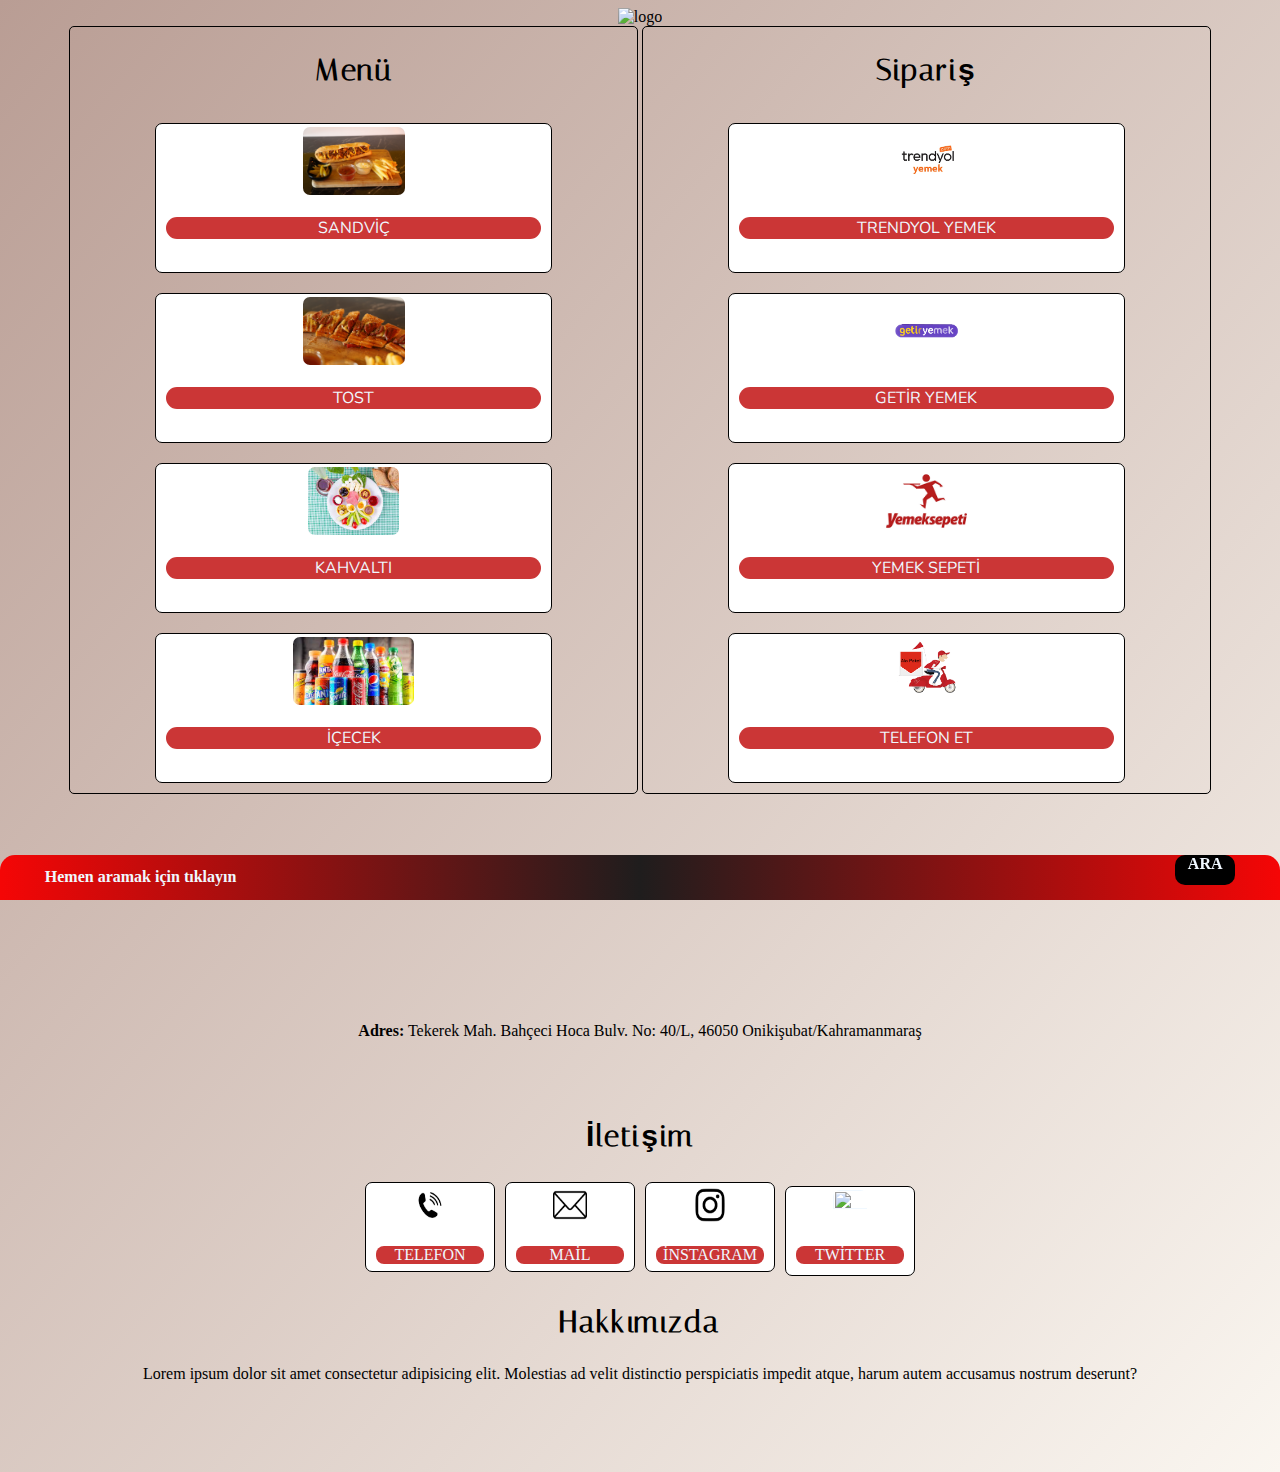
==== index.html @ 11f52f9a "Add files via upload" ====
<!DOCTYPE html>
<html lang="tr">
<head>
    <link rel="preconnect" href="https://fonts.googleapis.com">
    <link rel="preconnect" href="https://fonts.gstatic.com" crossorigin>
    <link href="https://fonts.googleapis.com/css2?family=Italiana&display=swap" rel="stylesheet">
    <link href="https://fonts.googleapis.com/css2?family=Nunito:wght@400;700&display=swap" rel="stylesheet">
    <link rel="stylesheet" href="styles.css">
    <link rel="stylesheet" media="screen and (max-width: 600px)" href="mobil.css">
    <meta charset="UTF-8">
    <meta name="viewport" content="width=device-width, initial-scale=1.0">
    <title>grand</title>
    <style>
    




    body{
    text-align: center;
    background: linear-gradient(to bottom right, #b99d94, #FAF6F0);
    }
    
    
    * {box-sizing: border-box;
    }  
 

    #menü, #sipariş {
    width: 45%;
    display: inline-block;
    border: 1px solid black;  
    border-radius: 5px;
    vertical-align: top;
    
    }
   
   
    #menü img, #sipariş img, #iletişim img{
    border-radius: 10px;
    padding: 3px;
    height: 50%;
    
    }
    
   
    #menü a, #sipariş a{
    display: inline-block;
    border: 1px solid black;
    height: 150px; 
    width: 70%;
    border-radius: 7px;
    margin: 10px;
    text-decoration: none;
    color: aliceblue;
    transition: 0.3s;
    background-color: white;
    }
   
   
    #menü p, #sipariş p{
    background-color: rgb(203, 54, 54);
    border-radius: 30px;
    margin: 15px 10px;
    font-family: 'Nunito', sans-serif; 
    }
   
   
    h2{
    letter-spacing: 2px;
    font-family: 'Italiana', sans-serif;
    font-size: 30px;
    }


    #menü a:hover, #sipariş a:hover{
   color: rgb(18, 18, 18);
   transform: translateY(-2px);
   box-shadow: 2px 2px 3px rgb(18, 18, 18);
   background-color: aliceblue;
    }
   
   
    #menü a:active, #sipariş a:active, #iletişim a:active{
   color: aliceblue;
   transform: translateY(-2px);
   box-shadow: 2px 2px 3px rgb(18, 18, 18);
   background-color: black;   
    }

   
    #konum, #iletişim {
    display: inline-block;
    width: 80%;
    height: 40%;  
    border-radius: 5px;
    margin-top: 3%;
    }
   
   
    #iletişim p{
        background-color: rgb(203, 54, 54);
        border-radius: 8px;
        margin: 15px 10px;      
    }


    #iletişim a {
    display: inline-block;
    border: 1px solid black;
    border-radius: 7px;
    margin: 3px;
    width: 130px; 
    height: 90px;
    color: aliceblue;
    text-decoration: none;
    transition: 0.3s;
    background-color: white;
    }  


    #iletişim a:hover {
    background-color: azure;
    transform: translateY(-2px);
    box-shadow: 2px 2px 3px rgb(18, 18, 18);
    color: azure;

    }  
   
   
    #iletişim a:active {
    background-color: black;
    transform: translateY(-2px);
    box-shadow: 2px 2px 3px rgb(18, 18, 18);
    }  

    
    iframe{
    border-radius: 20px;
    margin: 10px; 
    transition: 0.3s;
    }


    iframe:hover {
    transform: translateY(-2px);
    box-shadow: 2px 2px 3px rgb(18, 18, 18);
    }


    #hakkimizda{
        margin-bottom: 7%;
    }

    #sabit2{
    width: 50%;
    background: linear-gradient(to right, rgb(31, 29, 29), rgb(245, 6, 6));
    position: fixed;
    bottom: 0%;
    color: aliceblue;
    border-top-right-radius: 15px;
    height: 5%;
    right: 0%;
    text-align: right;
    
    }


    #sabit1{
    width: 50%;
    background: linear-gradient(to right, rgb(245, 6, 6), rgb(31, 29, 29));
    position: fixed;
    bottom: 0%;
    color: aliceblue;
    border-top-left-radius: 15px;
    height: 5%;
    left: 0%;
    text-align: left;
    }


    #sabit2 a { 
    margin-right: 7%;
    background-color: black;
    color: aliceblue;
    text-align: center;
    width: 60px;
    height: 30px;
    display: inline-block;
    border-radius: 10px;
    font-weight: bold;
    text-decoration: none;
    transition:0.3s;
    }


    #sabit2 a:hover { 
    margin-right: 7%;
    background-color:aliceblue;
    color: black;
    transform: translateY(-2px);
    box-shadow: 2px 2px 3px rgb(18, 18, 18);
    }


    #sabit1 p {
    margin-left: 7%;
    font-weight: bold;
    margin-top: 2%;
    }


    </style>
  </head>
 <body> 
 
 
    <div id="başlik">
        <img src="https://upload-isinolsun-com.mncdn.com/Company/Job/Large/2023/8/21/398413220230821052423212.jpg" alt="logo" width="35%" >
    </div>


    <div id="menü">
        <h2>Menü</h2>

            <a href="grandmenü.html"><img src="sandvic.jpg"><p>SANDVİÇ</p>   
            <a href="grandmenü.html"><img src="tost.jpg" alt=""><p>TOST</p></a>     
               <br>
            <a href="grandmenü.html"><img src="kahvaltı.jpg" alt=""><p>KAHVALTI</p></a>
            <a href="grandmenü.html"><img src="içecek.jpg" alt=""><p>İÇECEK</p></a>
    </div>


    <div id="sipariş">
         <H2>Sipariş</H2>

            <a href=""><img src="[data-uri]" alt=""><p>TRENDYOL YEMEK</p></a>
            <a href="https://getir.com/yemek/restoran/grand-sandvic-onikisubat-tekerek-mah-onikisubat-kahramanmaras/" target="_blank"><img src="[data-uri]" alt=""><p>GETİR YEMEK</p></a>
               <br>
            <a href="https://www.yemeksepeti.com/restaurant/ohwv/grand-sandwich-and-breakfast" target="_blank"><img src="[data-uri]" alt=""><p>YEMEK SEPETİ</p></a>
            <a href="tel:+905323991146"><img src="[data-uri]" alt=""><p>TELEFON ET</p></a>
    </div>


    <div id="konum">

        <iframe src="https://www.google.com/maps/embed?pb=!1m18!1m12!1m3!1d3161.802637041725!2d36.864909075693895!3d37.583264872034206!2m3!1f0!2f0!3f0!3m2!1i1024!2i768!4f13.1!3m3!1m2!1s0x152ddbcfb7201d9b%3A0x66cc17adf0c79d7b!2sGrand%20Sandvi%C3%A7!5e0!3m2!1str!2str!4v1699531979592!5m2!1str!2str" width="90%" height="100%" style="border:0;" allowfullscreen="" loading="lazy" referrerpolicy="no-referrer-when-downgrade"></iframe>

        <p><b>Adres:</b> Tekerek Mah. Bahçeci Hoca Bulv. No: 40/L, 46050 Onikişubat/Kahramanmaraş</p>
    </div>


    <div id="iletişim">
        <h2>İletişim</h2>
            <a href="tel:+905323991146"><img src="[data-uri]"width="40px" height="40px" alt=""><p>TELEFON</p></a>
            <a href="mailto:destek@example.com"><img src="[data-uri]"width="40px" height="40px" alt=""><p>MAİL</p></a>    
            <a href="https://www.instagram.com/grandsandvic/" target="_blank"><img src="[data-uri]"width="40px" height="40px"><p>İNSTAGRAM</p></a>
            <a href=""><img src="https://encrypted-tbn0.gstatic.com/images?q=tbn:ANd9GcRSGPh_mA_P4XT-GopPUmHCmgv5zwWiSLynZw&usqp=CAU"width="40PX" height="40px" alt=""><p>TWİTTER</p></a>
    </div>


    <div id="hakkimizda">
    <h2>Hakkımızda</h2>
    <p>Lorem ipsum dolor sit amet consectetur adipisicing elit. Molestias ad velit distinctio perspiciatis impedit atque, harum autem accusamus nostrum deserunt?</p>
    </div>


<div id="sabit1">
     <p>Hemen aramak için tıklayın</p>  
</div>


<div id="sabit2">
    
<a href="tel:+905323991146">ARA</a>
    
</div>


</body>
</html>
---- mobil.css ----
#siparis img,#menü img{
width: 80%;
}
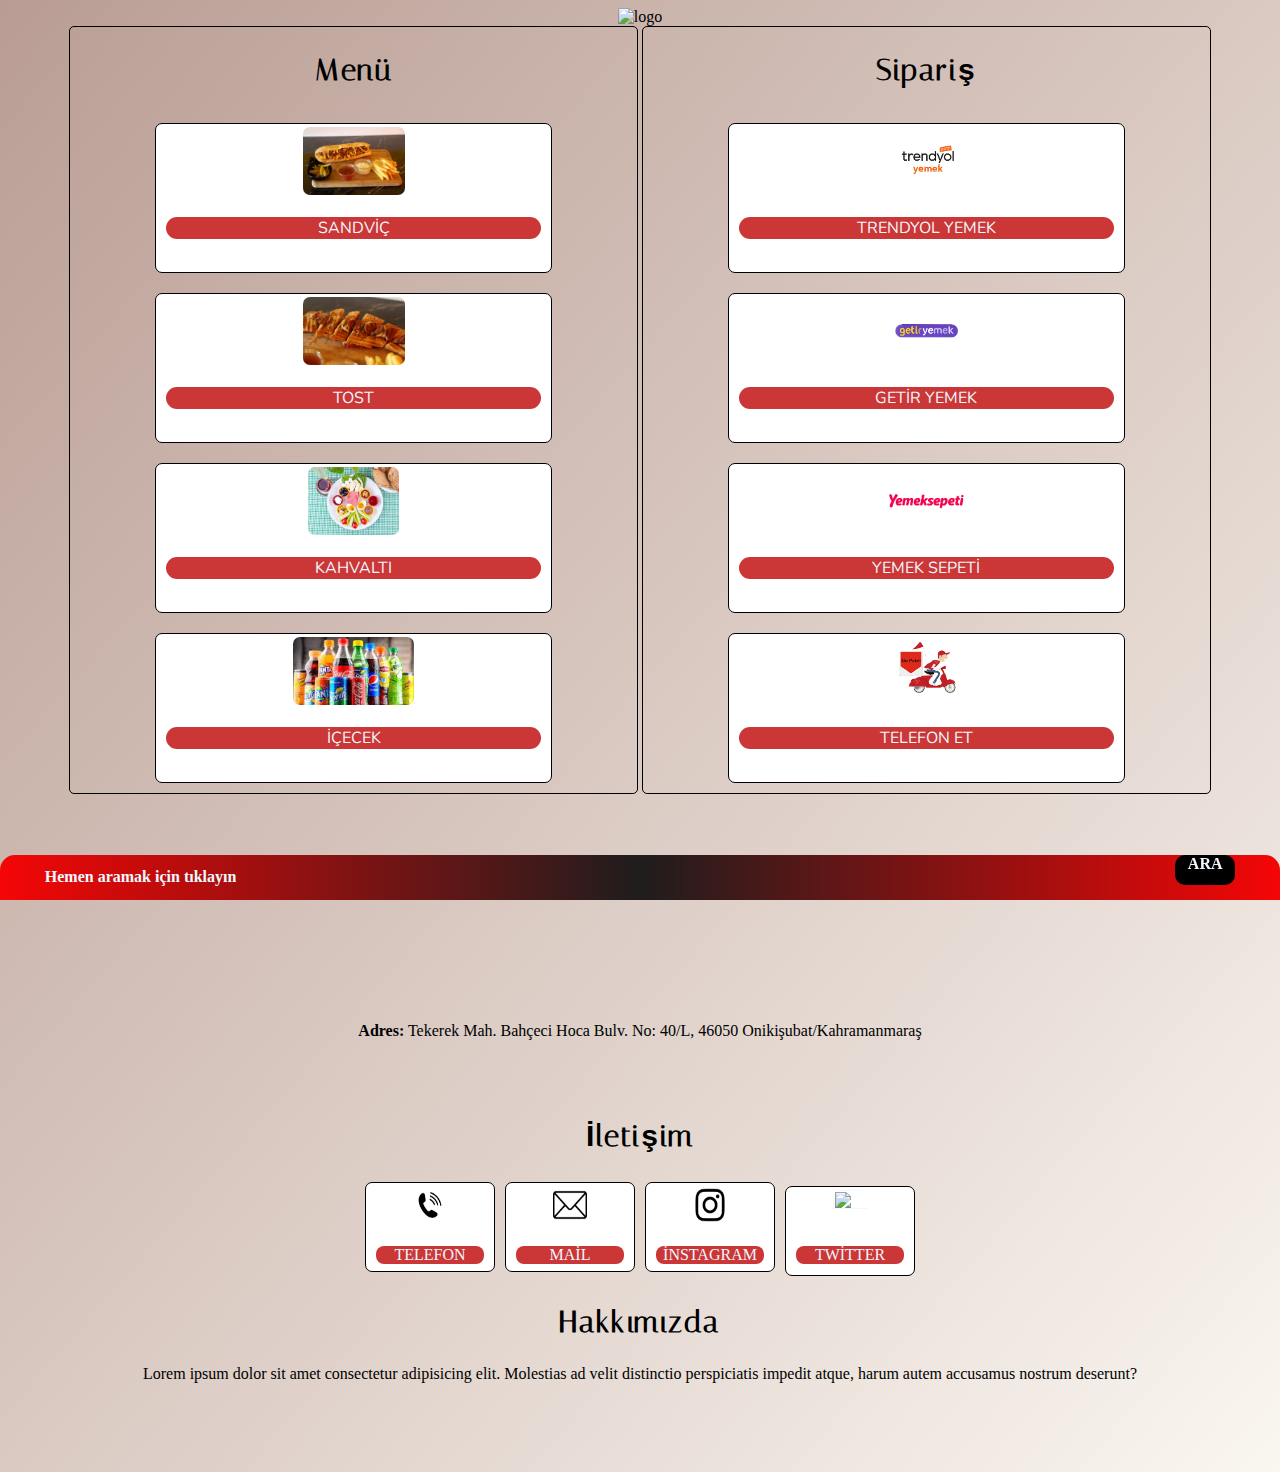
==== commit 28054cfa: "Add files via upload" ====
--- a/index.html
+++ b/index.html
@@ -237,7 +237,7 @@
             <a href=""><img src="[data-uri]" alt=""><p>TRENDYOL YEMEK</p></a>
             <a href="https://getir.com/yemek/restoran/grand-sandvic-onikisubat-tekerek-mah-onikisubat-kahramanmaras/" target="_blank"><img src="[data-uri]" alt=""><p>GETİR YEMEK</p></a>
                <br>
-            <a href="https://www.yemeksepeti.com/restaurant/ohwv/grand-sandwich-and-breakfast" target="_blank"><img src="[data-uri]" alt=""><p>YEMEK SEPETİ</p></a>
+            <a href="https://www.yemeksepeti.com/restaurant/ohwv/grand-sandwich-and-breakfast" target="_blank"><img src="[data-uri]" alt=""><p>YEMEK SEPETİ</p></a>
             <a href="tel:+905323991146"><img src="[data-uri]" alt=""><p>TELEFON ET</p></a>
     </div>
 
--- a/mobil.css
+++ b/mobil.css
@@ -1,4 +1,4 @@
-#siparis img,#menü img{
+ #siparis img, #menü img{
 width: 80%;
 }
 
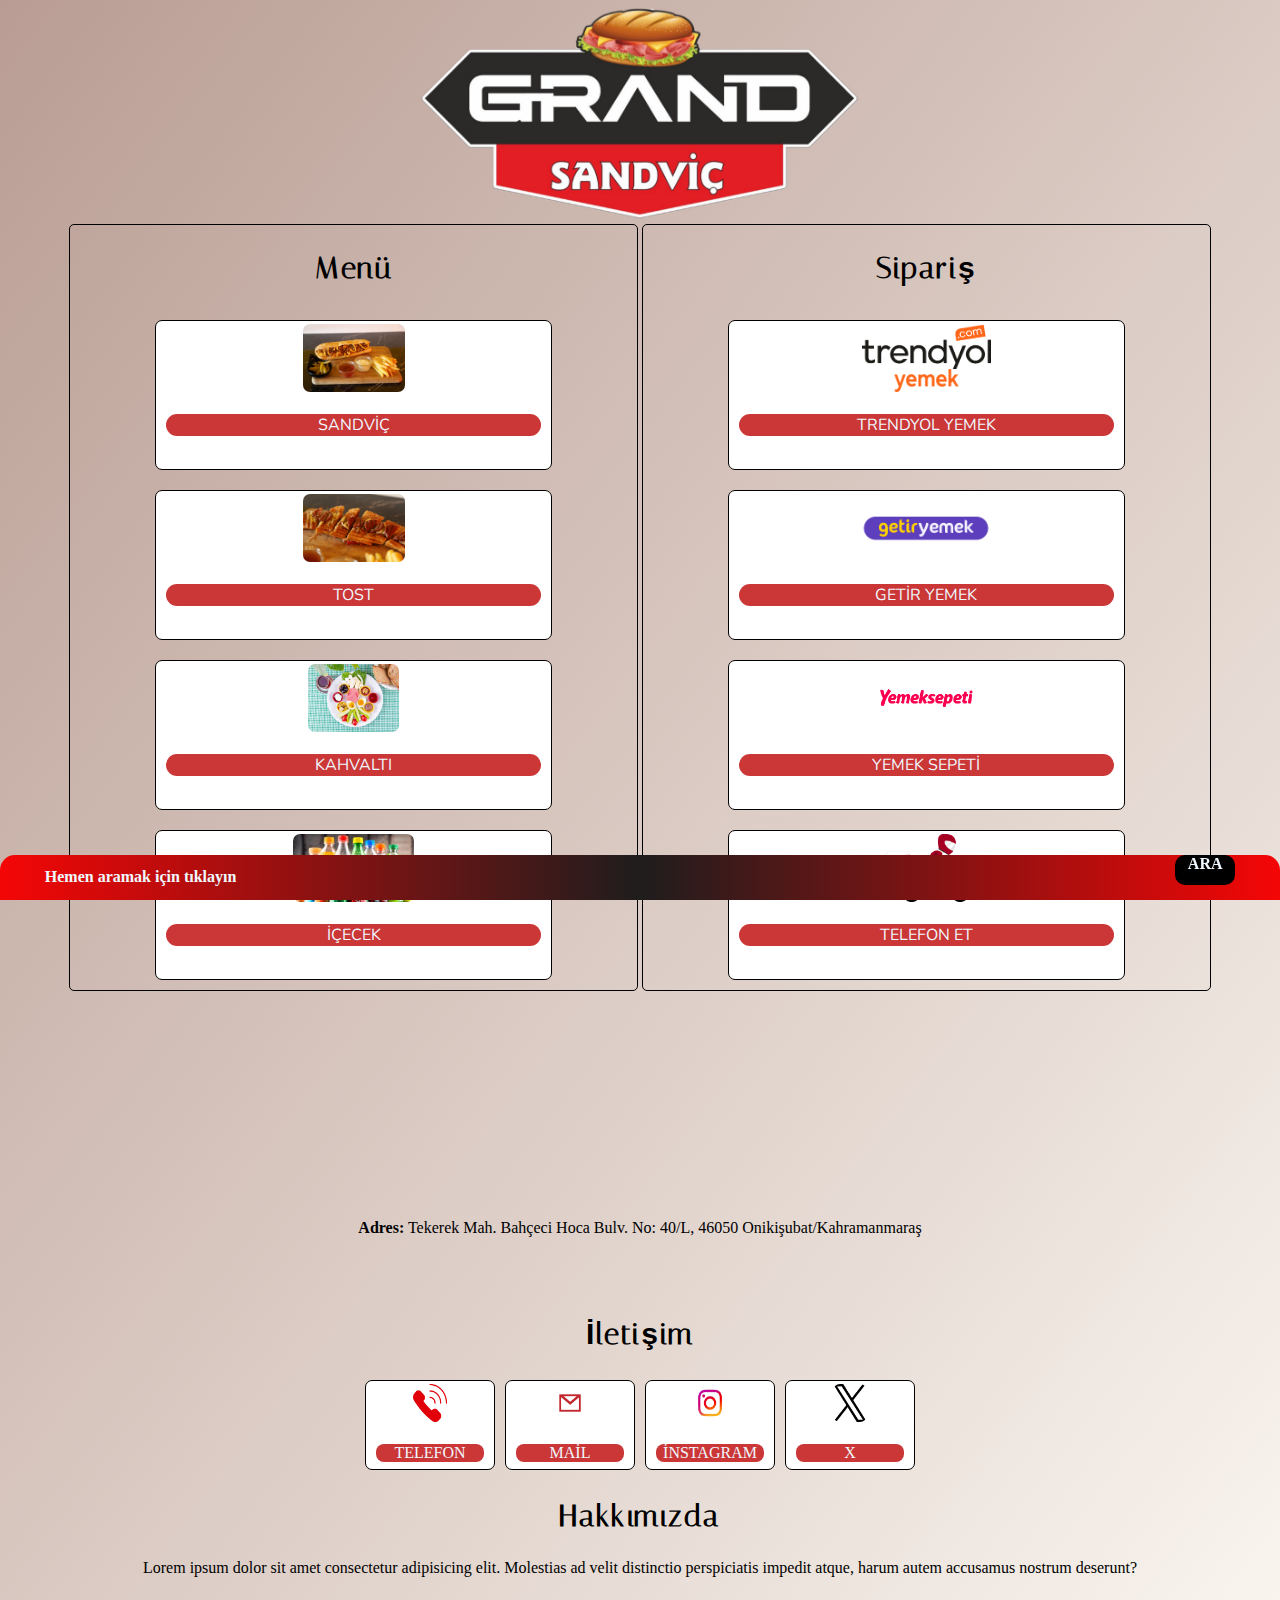
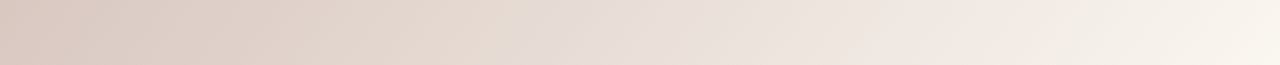
==== commit a417b8ee: "Add files via upload" ====
--- a/index.html
+++ b/index.html
@@ -216,7 +216,7 @@
  
  
     <div id="başlik">
-        <img src="https://upload-isinolsun-com.mncdn.com/Company/Job/Large/2023/8/21/398413220230821052423212.jpg" alt="logo" width="35%" >
+        <img src="IMG_20231128_202046.png" alt="logo" width="35%" >
     </div>
 
 
@@ -234,11 +234,11 @@
     <div id="sipariş">
          <H2>Sipariş</H2>
 
-            <a href=""><img src="[data-uri]" alt=""><p>TRENDYOL YEMEK</p></a>
-            <a href="https://getir.com/yemek/restoran/grand-sandvic-onikisubat-tekerek-mah-onikisubat-kahramanmaras/" target="_blank"><img src="[data-uri]" alt=""><p>GETİR YEMEK</p></a>
+            <a href=""><img src="trendyol-yemek-logo-A119EAD68E-seeklogo.com.png" alt=""><p>TRENDYOL YEMEK</p></a>
+            <a href="https://getir.com/yemek/restoran/grand-sandvic-onikisubat-tekerek-mah-onikisubat-kahramanmaras/" target="_blank"><img src="getir.png" alt=""><p>GETİR YEMEK</p></a>
                <br>
-            <a href="https://www.yemeksepeti.com/restaurant/ohwv/grand-sandwich-and-breakfast" target="_blank"><img src="[data-uri]" alt=""><p>YEMEK SEPETİ</p></a>
-            <a href="tel:+905323991146"><img src="[data-uri]" alt=""><p>TELEFON ET</p></a>
+            <a href="https://www.yemeksepeti.com/restaurant/ohwv/grand-sandwich-and-breakfast" target="_blank"><img src="Yemeksepeti Yeni 2021.png" alt=""><p>YEMEK SEPETİ</p></a>
+            <a href="tel:+905323991146"><img src="paketservis.png" alt=""><p>TELEFON ET</p></a>
     </div>
 
 
@@ -252,10 +252,10 @@
 
     <div id="iletişim">
         <h2>İletişim</h2>
-            <a href="tel:+905323991146"><img src="[data-uri]"width="40px" height="40px" alt=""><p>TELEFON</p></a>
-            <a href="mailto:destek@example.com"><img src="[data-uri]"width="40px" height="40px" alt=""><p>MAİL</p></a>    
-            <a href="https://www.instagram.com/grandsandvic/" target="_blank"><img src="[data-uri]"width="40px" height="40px"><p>İNSTAGRAM</p></a>
-            <a href=""><img src="https://encrypted-tbn0.gstatic.com/images?q=tbn:ANd9GcRSGPh_mA_P4XT-GopPUmHCmgv5zwWiSLynZw&usqp=CAU"width="40PX" height="40px" alt=""><p>TWİTTER</p></a>
+            <a href="tel:+905323991146"><img src="Logo-Telefon.png"width="40px" height="40px" alt=""><p>TELEFON</p></a>
+            <a href="mailto:destek@example.com"><img src="email-icon-png-transparent-email-icon-images-pluspng-3.png"width="40px" height="40px" alt=""><p>MAİL</p></a>    
+            <a href="https://www.instagram.com/grandsandvic/" target="_blank"><img src="118541-logo-instagram-png-download-free.png"width="40px" height="40px"><p>İNSTAGRAM</p></a>
+            <a href=""><img src="logo-black.png.twimg.1920.png"width="40PX" height="40px" alt=""><p>X</p></a>
     </div>
 
 
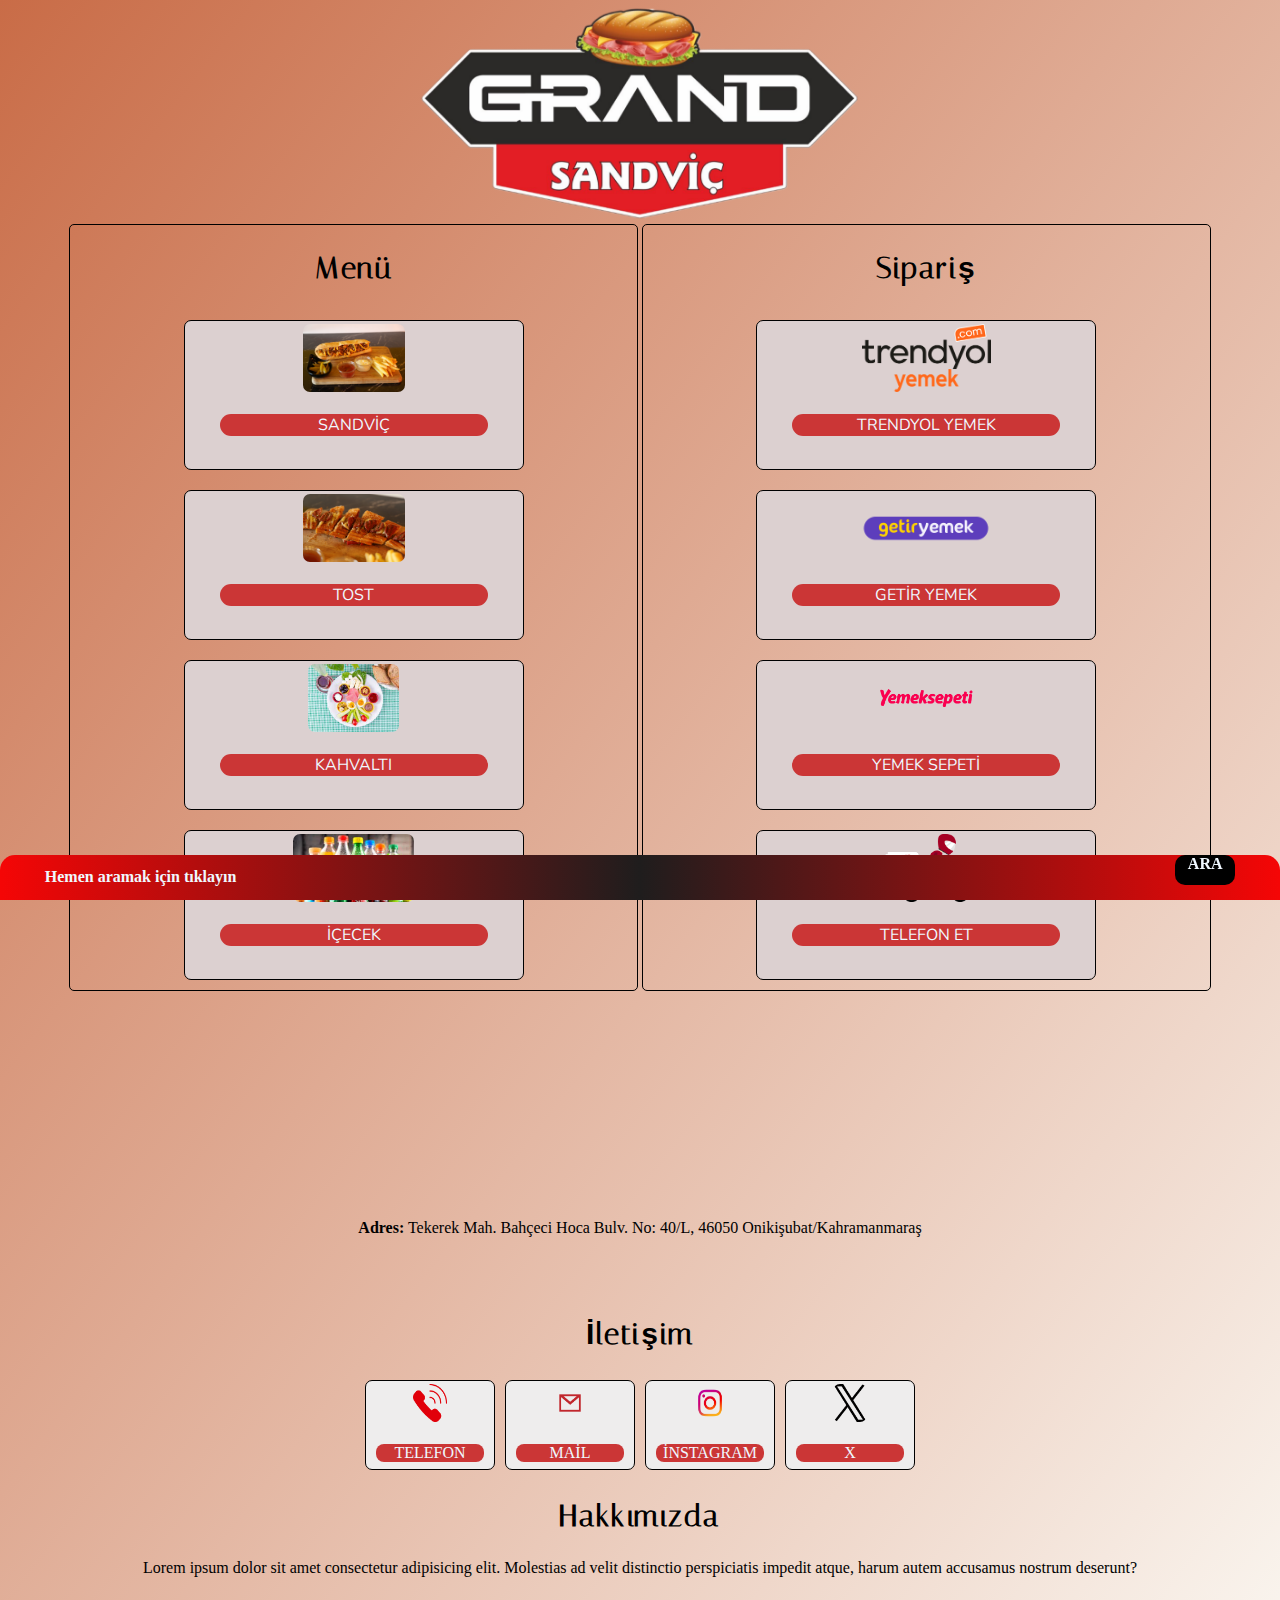
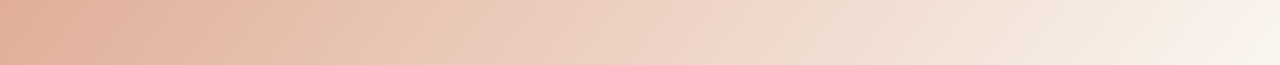
==== commit edce5db6: "Add files via upload" ====
--- a/index.html
+++ b/index.html
@@ -1,16 +1,16 @@
 <!DOCTYPE html>
-<html lang="tr">
-<head>
-    <link rel="preconnect" href="https://fonts.googleapis.com">
-    <link rel="preconnect" href="https://fonts.gstatic.com" crossorigin>
-    <link href="https://fonts.googleapis.com/css2?family=Italiana&display=swap" rel="stylesheet">
-    <link href="https://fonts.googleapis.com/css2?family=Nunito:wght@400;700&display=swap" rel="stylesheet">
-    <link rel="stylesheet" href="styles.css">
-    <link rel="stylesheet" media="screen and (max-width: 600px)" href="mobil.css">
+ <html lang="tr">
+  <head>
+   <link rel="preconnect" href="https://fonts.googleapis.com">
+   <link rel="preconnect" href="https://fonts.gstatic.com" crossorigin>
+   <link href="https://fonts.googleapis.com/css2?family=Italiana&display=swap" rel="stylesheet">
+   <link href="https://fonts.googleapis.com/css2?family=Nunito:wght@400;700&display=swap" rel="stylesheet">
+   <link rel="stylesheet" href="styles.css">
+   <link rel="stylesheet" media="screen and (max-width: 600px)" href="mobil.css">
     <meta charset="UTF-8">
     <meta name="viewport" content="width=device-width, initial-scale=1.0">
-    <title>grand</title>
-    <style>
+     <title>grand</title>
+      <style>
     
 
 
@@ -18,7 +18,7 @@
 
     body{
     text-align: center;
-    background: linear-gradient(to bottom right, #b99d94, #FAF6F0);
+    background: linear-gradient(to bottom right, #c96c47, #FAF6F0);
     }
     
     
@@ -40,7 +40,6 @@
     border-radius: 10px;
     padding: 3px;
     height: 50%;
-    
     }
     
    
@@ -48,20 +47,20 @@
     display: inline-block;
     border: 1px solid black;
     height: 150px; 
-    width: 70%;
+    width: 60%;
     border-radius: 7px;
     margin: 10px;
     text-decoration: none;
     color: aliceblue;
     transition: 0.3s;
-    background-color: white;
+    background-color:#dcd0d0;
     }
    
    
     #menü p, #sipariş p{
     background-color: rgb(203, 54, 54);
     border-radius: 30px;
-    margin: 15px 10px;
+    margin: 15px 35px;
     font-family: 'Nunito', sans-serif; 
     }
    
@@ -115,7 +114,7 @@
     color: aliceblue;
     text-decoration: none;
     transition: 0.3s;
-    background-color: white;
+    background-color:#EEEDED;
     }  
 
 
@@ -210,72 +209,66 @@
     }
 
 
-    </style>
+   </style>
   </head>
  <body> 
  
  
     <div id="başlik">
-        <img src="IMG_20231128_202046.png" alt="logo" width="35%" >
+     <img src="IMG_20231128_202046.png" alt="logo" width="35%" >
     </div>
 
 
     <div id="menü">
-        <h2>Menü</h2>
-
-            <a href="grandmenü.html"><img src="sandvic.jpg"><p>SANDVİÇ</p>   
-            <a href="grandmenü.html"><img src="tost.jpg" alt=""><p>TOST</p></a>     
-               <br>
-            <a href="grandmenü.html"><img src="kahvaltı.jpg" alt=""><p>KAHVALTI</p></a>
-            <a href="grandmenü.html"><img src="içecek.jpg" alt=""><p>İÇECEK</p></a>
+     <h2>Menü</h2>
+      <a href="grandmenü.html#sandvic"><img src="sandvic.jpg"><p>SANDVİÇ</p>   
+      <a href="grandmenü.html#tost"><img src="tost.jpg" alt=""><p>TOST</p></a>     
+       <br>
+      <a href="grandmenü.html#kahvalti"><img src="kahvaltı.jpg" alt=""><p>KAHVALTI</p></a>
+      <a href="grandmenü.html#içecek"><img src="içecek.jpg" alt=""><p>İÇECEK</p></a>
     </div>
 
 
     <div id="sipariş">
-         <H2>Sipariş</H2>
-
-            <a href=""><img src="trendyol-yemek-logo-A119EAD68E-seeklogo.com.png" alt=""><p>TRENDYOL YEMEK</p></a>
-            <a href="https://getir.com/yemek/restoran/grand-sandvic-onikisubat-tekerek-mah-onikisubat-kahramanmaras/" target="_blank"><img src="getir.png" alt=""><p>GETİR YEMEK</p></a>
-               <br>
-            <a href="https://www.yemeksepeti.com/restaurant/ohwv/grand-sandwich-and-breakfast" target="_blank"><img src="Yemeksepeti Yeni 2021.png" alt=""><p>YEMEK SEPETİ</p></a>
-            <a href="tel:+905323991146"><img src="paketservis.png" alt=""><p>TELEFON ET</p></a>
+     <H2>Sipariş</H2>
+      <a href=""><img src="trendyol-yemek-logo-A119EAD68E-seeklogo.com.png" alt=""><p>TRENDYOL YEMEK</p></a>
+      <a href="https://getir.com/yemek/restoran/grand-sandvic-onikisubat-tekerek-mah-onikisubat-kahramanmaras/" target="_blank"><img src="getir.png" alt=""><p>GETİR YEMEK</p></a>
+       <br>
+      <a href="https://www.yemeksepeti.com/restaurant/ohwv/grand-sandwich-and-breakfast" target="_blank"><img src="Yemeksepeti Yeni 2021.png" alt=""><p>YEMEK SEPETİ</p></a>
+      <a href="tel:+905323991146"><img src="paketservis.png" alt=""><p>TELEFON ET</p></a>
     </div>
 
 
     <div id="konum">
-
-        <iframe src="https://www.google.com/maps/embed?pb=!1m18!1m12!1m3!1d3161.802637041725!2d36.864909075693895!3d37.583264872034206!2m3!1f0!2f0!3f0!3m2!1i1024!2i768!4f13.1!3m3!1m2!1s0x152ddbcfb7201d9b%3A0x66cc17adf0c79d7b!2sGrand%20Sandvi%C3%A7!5e0!3m2!1str!2str!4v1699531979592!5m2!1str!2str" width="90%" height="100%" style="border:0;" allowfullscreen="" loading="lazy" referrerpolicy="no-referrer-when-downgrade"></iframe>
-
-        <p><b>Adres:</b> Tekerek Mah. Bahçeci Hoca Bulv. No: 40/L, 46050 Onikişubat/Kahramanmaraş</p>
+     <iframe src="https://www.google.com/maps/embed?pb=!1m18!1m12!1m3!1d3161.802637041725!2d36.864909075693895!3d37.583264872034206!2m3!1f0!2f0!3f0!3m2!1i1024!2i768!4f13.1!3m3!1m2!1s0x152ddbcfb7201d9b%3A0x66cc17adf0c79d7b!2sGrand%20Sandvi%C3%A7!5e0!3m2!1str!2str!4v1699531979592!5m2!1str!2str" width="90%" height="100%" style="border:0;" allowfullscreen="" loading="lazy" referrerpolicy="no-referrer-when-downgrade"></iframe>
+      <p><b>Adres:</b> Tekerek Mah. Bahçeci Hoca Bulv. No: 40/L, 46050 Onikişubat/Kahramanmaraş</p>
     </div>
 
 
     <div id="iletişim">
-        <h2>İletişim</h2>
-            <a href="tel:+905323991146"><img src="Logo-Telefon.png"width="40px" height="40px" alt=""><p>TELEFON</p></a>
-            <a href="mailto:destek@example.com"><img src="email-icon-png-transparent-email-icon-images-pluspng-3.png"width="40px" height="40px" alt=""><p>MAİL</p></a>    
-            <a href="https://www.instagram.com/grandsandvic/" target="_blank"><img src="118541-logo-instagram-png-download-free.png"width="40px" height="40px"><p>İNSTAGRAM</p></a>
-            <a href=""><img src="logo-black.png.twimg.1920.png"width="40PX" height="40px" alt=""><p>X</p></a>
+     <h2>İletişim</h2>
+      <a href="tel:+905323991146"><img src="Logo-Telefon.png"width="40px" height="40px" alt=""><p>TELEFON</p></a>
+      <a href="mailto:destek@example.com"><img src="email-icon-png-transparent-email-icon-images-pluspng-3.png"width="40px" height="40px" alt=""><p>MAİL</p></a>    
+      <a href="https://www.instagram.com/grandsandvic/" target="_blank"><img src="118541-logo-instagram-png-download-free.png"width="40px" height="40px"><p>İNSTAGRAM</p></a>
+      <a href=""><img src="logo-black.png.twimg.1920.png"width="40PX" height="40px" alt=""><p>X</p></a>
     </div>
 
 
     <div id="hakkimizda">
-    <h2>Hakkımızda</h2>
-    <p>Lorem ipsum dolor sit amet consectetur adipisicing elit. Molestias ad velit distinctio perspiciatis impedit atque, harum autem accusamus nostrum deserunt?</p>
-    </div>
-
-
-<div id="sabit1">
+     <h2>Hakkımızda</h2>
+      <p>Lorem ipsum dolor sit amet consectetur adipisicing elit. Molestias ad velit distinctio perspiciatis impedit atque, harum autem accusamus nostrum deserunt?</p>
+    </div>
+
+
+    <div id="sabit1">
      <p>Hemen aramak için tıklayın</p>  
-</div>
-
-
-<div id="sabit2">
-    
-<a href="tel:+905323991146">ARA</a>
-    
-</div>
-
-
-</body>
-</html>+    </div>
+
+
+    <div id="sabit2">
+     <a href="tel:+905323991146">ARA</a>    
+    </div>
+
+
+  </body>
+ </html>--- a/mobil.css
+++ b/mobil.css
@@ -1,7 +1,199 @@
- #siparis img, #menü img{
-width: 80%;
-}
+    #sipariş img, #menü img {
+    width: 80%;
+    }
+
+
+    body{
+    text-align: center;
+    background: linear-gradient(to bottom right, #c96c47, #FAF6F0);
+    }
+    
+    
+    * {box-sizing: border-box;
+    }  
+ 
+
+    #menü, #sipariş {
+    width: 45%;
+    display: inline-block;
+    border: 1px solid black;  
+    border-radius: 5px;
+    vertical-align: top;
+    
+    }
+   
+   
+    #menü img, #sipariş img, #iletişim img{
+    border-radius: 10px;
+    padding: 3px;
+    height: 50%;
+    }
+    
+   
+    #menü a, #sipariş a{
+    display: inline-block;
+    border: 1px solid black;
+    height: 150px; 
+    width: 70%;
+    border-radius: 7px;
+    margin: 10px;
+    text-decoration: none;
+    color: aliceblue;
+    transition: 0.3s;
+    background-color:#EEEDED;
+    }
+   
+   
+    #menü p, #sipariş p{
+    background-color: rgb(203, 54, 54);
+    border-radius: 30px;
+    margin: 15px 10px;
+    font-family: 'Nunito', sans-serif; 
+    }
+   
+   
+    h2{
+    letter-spacing: 2px;
+    font-family: 'Italiana', sans-serif;
+    font-size: 30px;
+    }
+
+
+    #menü a:hover, #sipariş a:hover{
+   color: rgb(18, 18, 18);
+   transform: translateY(-2px);
+   box-shadow: 2px 2px 3px rgb(18, 18, 18);
+   background-color: aliceblue;
+    }
+   
+   
+    #menü a:active, #sipariş a:active, #iletişim a:active{
+   color: aliceblue;
+   transform: translateY(-2px);
+   box-shadow: 2px 2px 3px rgb(18, 18, 18);
+   background-color: black;   
+    }
+
+   
+    #konum, #iletişim {
+    display: inline-block;
+    width: 80%;
+    height: 40%;  
+    border-radius: 5px;
+    margin-top: 3%;
+    }
+   
+   
+    #iletişim p{
+        background-color: rgb(203, 54, 54);
+        border-radius: 8px;
+        margin: 15px 10px;      
+    }
+
+
+    #iletişim a {
+    display: inline-block;
+    border: 1px solid black;
+    border-radius: 7px;
+    margin: 3px;
+    width: 130px; 
+    height: 90px;
+    color: aliceblue;
+    text-decoration: none;
+    transition: 0.3s;
+    background-color:#EEEDED;
+    }  
+
+
+    #iletişim a:hover {
+    background-color: azure;
+    transform: translateY(-2px);
+    box-shadow: 2px 2px 3px rgb(18, 18, 18);
+    color: azure;
+
+    }  
+   
+   
+    #iletişim a:active {
+    background-color: black;
+    transform: translateY(-2px);
+    box-shadow: 2px 2px 3px rgb(18, 18, 18);
+    }  
+
+    
+    iframe{
+    border-radius: 20px;
+    margin: 10px; 
+    transition: 0.3s;
+    }
+
+
+    iframe:hover {
+    transform: translateY(-2px);
+    box-shadow: 2px 2px 3px rgb(18, 18, 18);
+    }
+
+
+    #hakkimizda{
+        margin-bottom: 7%;
+    }
+
+    #sabit2{
+    width: 50%;
+    background: linear-gradient(to right, rgb(31, 29, 29), rgb(245, 6, 6));
+    position: fixed;
+    bottom: 0%;
+    color: aliceblue;
+    border-top-right-radius: 15px;
+    height: 5%;
+    right: 0%;
+    text-align: right;
+    
+    }
+
+
+    #sabit1{
+    width: 50%;
+    background: linear-gradient(to right, rgb(245, 6, 6), rgb(31, 29, 29));
+    position: fixed;
+    bottom: 0%;
+    color: aliceblue;
+    border-top-left-radius: 15px;
+    height: 5%;
+    left: 0%;
+    text-align: left;
+    }
+
+
+    #sabit2 a { 
+    margin-right: 7%;
+    background-color: black;
+    color: aliceblue;
+    text-align: center;
+    width: 60px;
+    height: 30px;
+    display: inline-block;
+    border-radius: 10px;
+    font-weight: bold;
+    text-decoration: none;
+    transition:0.3s;
+    }
+
+
+    #sabit2 a:hover { 
+    margin-right: 7%;
+    background-color:aliceblue;
+    color: black;
+    transform: translateY(-2px);
+    box-shadow: 2px 2px 3px rgb(18, 18, 18);
+    }
+
+
+    #sabit1 p {
+    margin-left: 7%;
+    font-weight: bold;
+    margin-top: 2%;
+    }
 
 
 
-
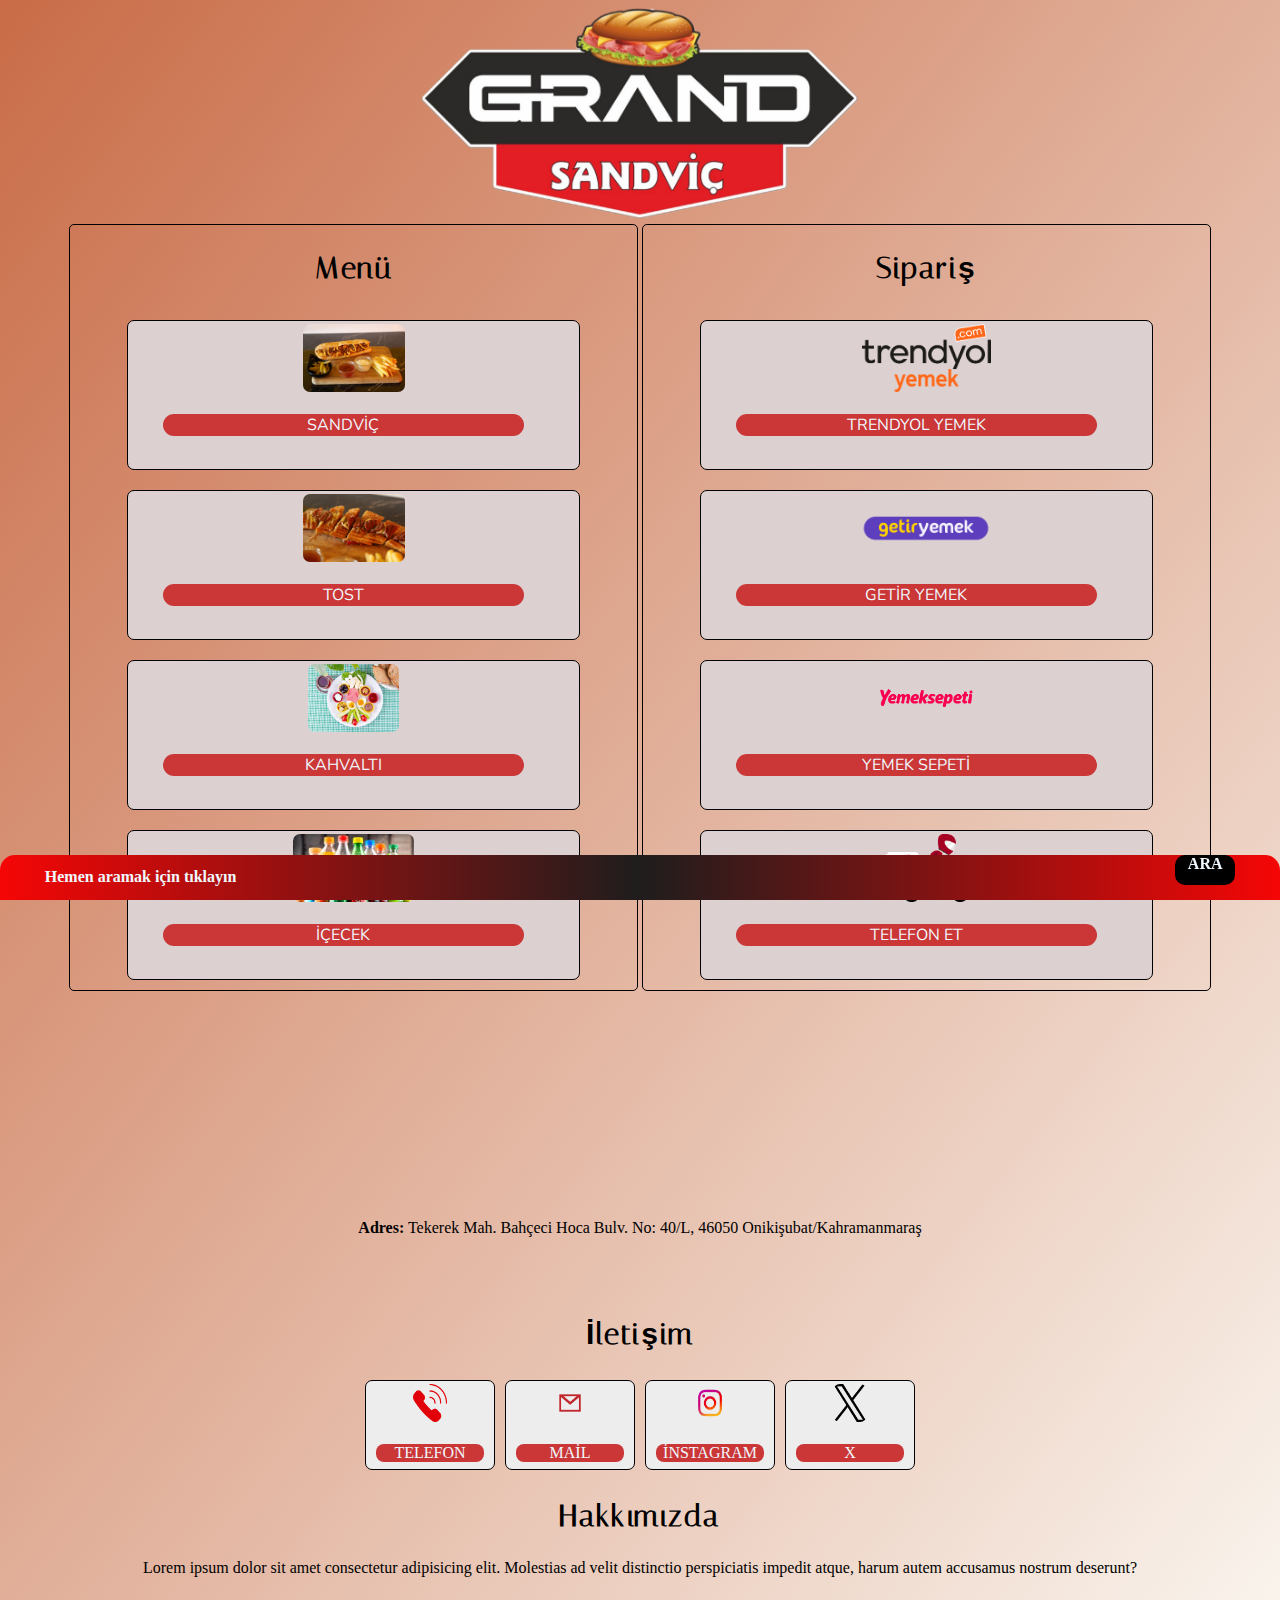
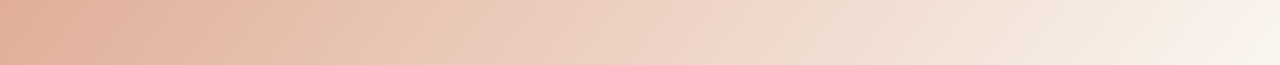
==== commit 2a79f89a: "Add files via upload" ====
--- a/index.html
+++ b/index.html
@@ -47,7 +47,7 @@
     display: inline-block;
     border: 1px solid black;
     height: 150px; 
-    width: 60%;
+    width: 80%;
     border-radius: 7px;
     margin: 10px;
     text-decoration: none;
@@ -62,6 +62,7 @@
     border-radius: 30px;
     margin: 15px 35px;
     font-family: 'Nunito', sans-serif; 
+    width: 80%;
     }
    
    
--- a/mobil.css
+++ b/mobil.css
@@ -3,197 +3,4 @@
     }
 
 
-    body{
-    text-align: center;
-    background: linear-gradient(to bottom right, #c96c47, #FAF6F0);
-    }
-    
-    
-    * {box-sizing: border-box;
-    }  
- 
 
-    #menü, #sipariş {
-    width: 45%;
-    display: inline-block;
-    border: 1px solid black;  
-    border-radius: 5px;
-    vertical-align: top;
-    
-    }
-   
-   
-    #menü img, #sipariş img, #iletişim img{
-    border-radius: 10px;
-    padding: 3px;
-    height: 50%;
-    }
-    
-   
-    #menü a, #sipariş a{
-    display: inline-block;
-    border: 1px solid black;
-    height: 150px; 
-    width: 70%;
-    border-radius: 7px;
-    margin: 10px;
-    text-decoration: none;
-    color: aliceblue;
-    transition: 0.3s;
-    background-color:#EEEDED;
-    }
-   
-   
-    #menü p, #sipariş p{
-    background-color: rgb(203, 54, 54);
-    border-radius: 30px;
-    margin: 15px 10px;
-    font-family: 'Nunito', sans-serif; 
-    }
-   
-   
-    h2{
-    letter-spacing: 2px;
-    font-family: 'Italiana', sans-serif;
-    font-size: 30px;
-    }
-
-
-    #menü a:hover, #sipariş a:hover{
-   color: rgb(18, 18, 18);
-   transform: translateY(-2px);
-   box-shadow: 2px 2px 3px rgb(18, 18, 18);
-   background-color: aliceblue;
-    }
-   
-   
-    #menü a:active, #sipariş a:active, #iletişim a:active{
-   color: aliceblue;
-   transform: translateY(-2px);
-   box-shadow: 2px 2px 3px rgb(18, 18, 18);
-   background-color: black;   
-    }
-
-   
-    #konum, #iletişim {
-    display: inline-block;
-    width: 80%;
-    height: 40%;  
-    border-radius: 5px;
-    margin-top: 3%;
-    }
-   
-   
-    #iletişim p{
-        background-color: rgb(203, 54, 54);
-        border-radius: 8px;
-        margin: 15px 10px;      
-    }
-
-
-    #iletişim a {
-    display: inline-block;
-    border: 1px solid black;
-    border-radius: 7px;
-    margin: 3px;
-    width: 130px; 
-    height: 90px;
-    color: aliceblue;
-    text-decoration: none;
-    transition: 0.3s;
-    background-color:#EEEDED;
-    }  
-
-
-    #iletişim a:hover {
-    background-color: azure;
-    transform: translateY(-2px);
-    box-shadow: 2px 2px 3px rgb(18, 18, 18);
-    color: azure;
-
-    }  
-   
-   
-    #iletişim a:active {
-    background-color: black;
-    transform: translateY(-2px);
-    box-shadow: 2px 2px 3px rgb(18, 18, 18);
-    }  
-
-    
-    iframe{
-    border-radius: 20px;
-    margin: 10px; 
-    transition: 0.3s;
-    }
-
-
-    iframe:hover {
-    transform: translateY(-2px);
-    box-shadow: 2px 2px 3px rgb(18, 18, 18);
-    }
-
-
-    #hakkimizda{
-        margin-bottom: 7%;
-    }
-
-    #sabit2{
-    width: 50%;
-    background: linear-gradient(to right, rgb(31, 29, 29), rgb(245, 6, 6));
-    position: fixed;
-    bottom: 0%;
-    color: aliceblue;
-    border-top-right-radius: 15px;
-    height: 5%;
-    right: 0%;
-    text-align: right;
-    
-    }
-
-
-    #sabit1{
-    width: 50%;
-    background: linear-gradient(to right, rgb(245, 6, 6), rgb(31, 29, 29));
-    position: fixed;
-    bottom: 0%;
-    color: aliceblue;
-    border-top-left-radius: 15px;
-    height: 5%;
-    left: 0%;
-    text-align: left;
-    }
-
-
-    #sabit2 a { 
-    margin-right: 7%;
-    background-color: black;
-    color: aliceblue;
-    text-align: center;
-    width: 60px;
-    height: 30px;
-    display: inline-block;
-    border-radius: 10px;
-    font-weight: bold;
-    text-decoration: none;
-    transition:0.3s;
-    }
-
-
-    #sabit2 a:hover { 
-    margin-right: 7%;
-    background-color:aliceblue;
-    color: black;
-    transform: translateY(-2px);
-    box-shadow: 2px 2px 3px rgb(18, 18, 18);
-    }
-
-
-    #sabit1 p {
-    margin-left: 7%;
-    font-weight: bold;
-    margin-top: 2%;
-    }
-
-
-
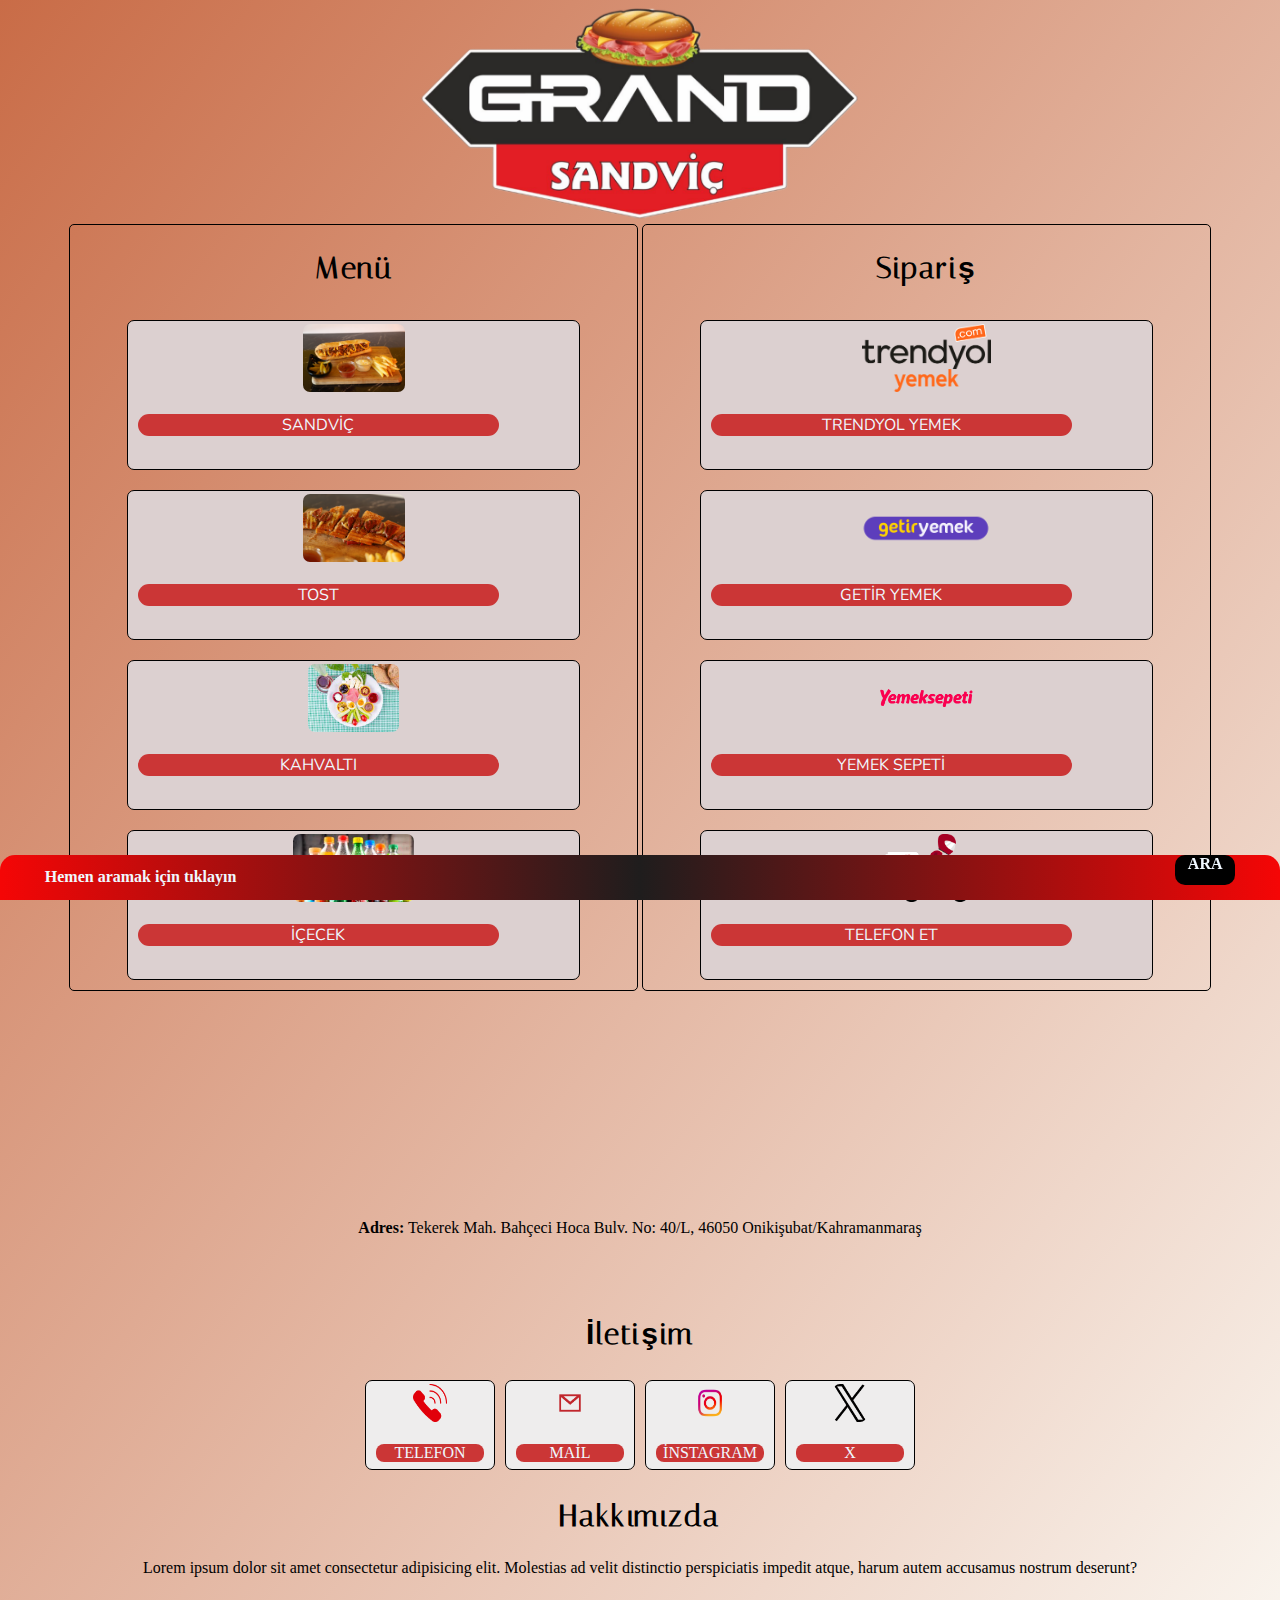
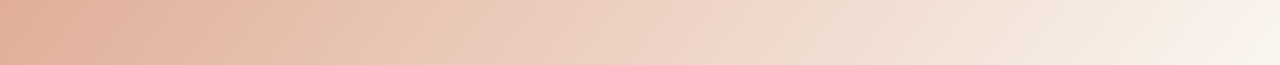
==== commit eec0b157: "Add files via upload" ====
--- a/index.html
+++ b/index.html
@@ -60,7 +60,7 @@
     #menü p, #sipariş p{
     background-color: rgb(203, 54, 54);
     border-radius: 30px;
-    margin: 15px 35px;
+    margin: 15px 10px;
     font-family: 'Nunito', sans-serif; 
     width: 80%;
     }
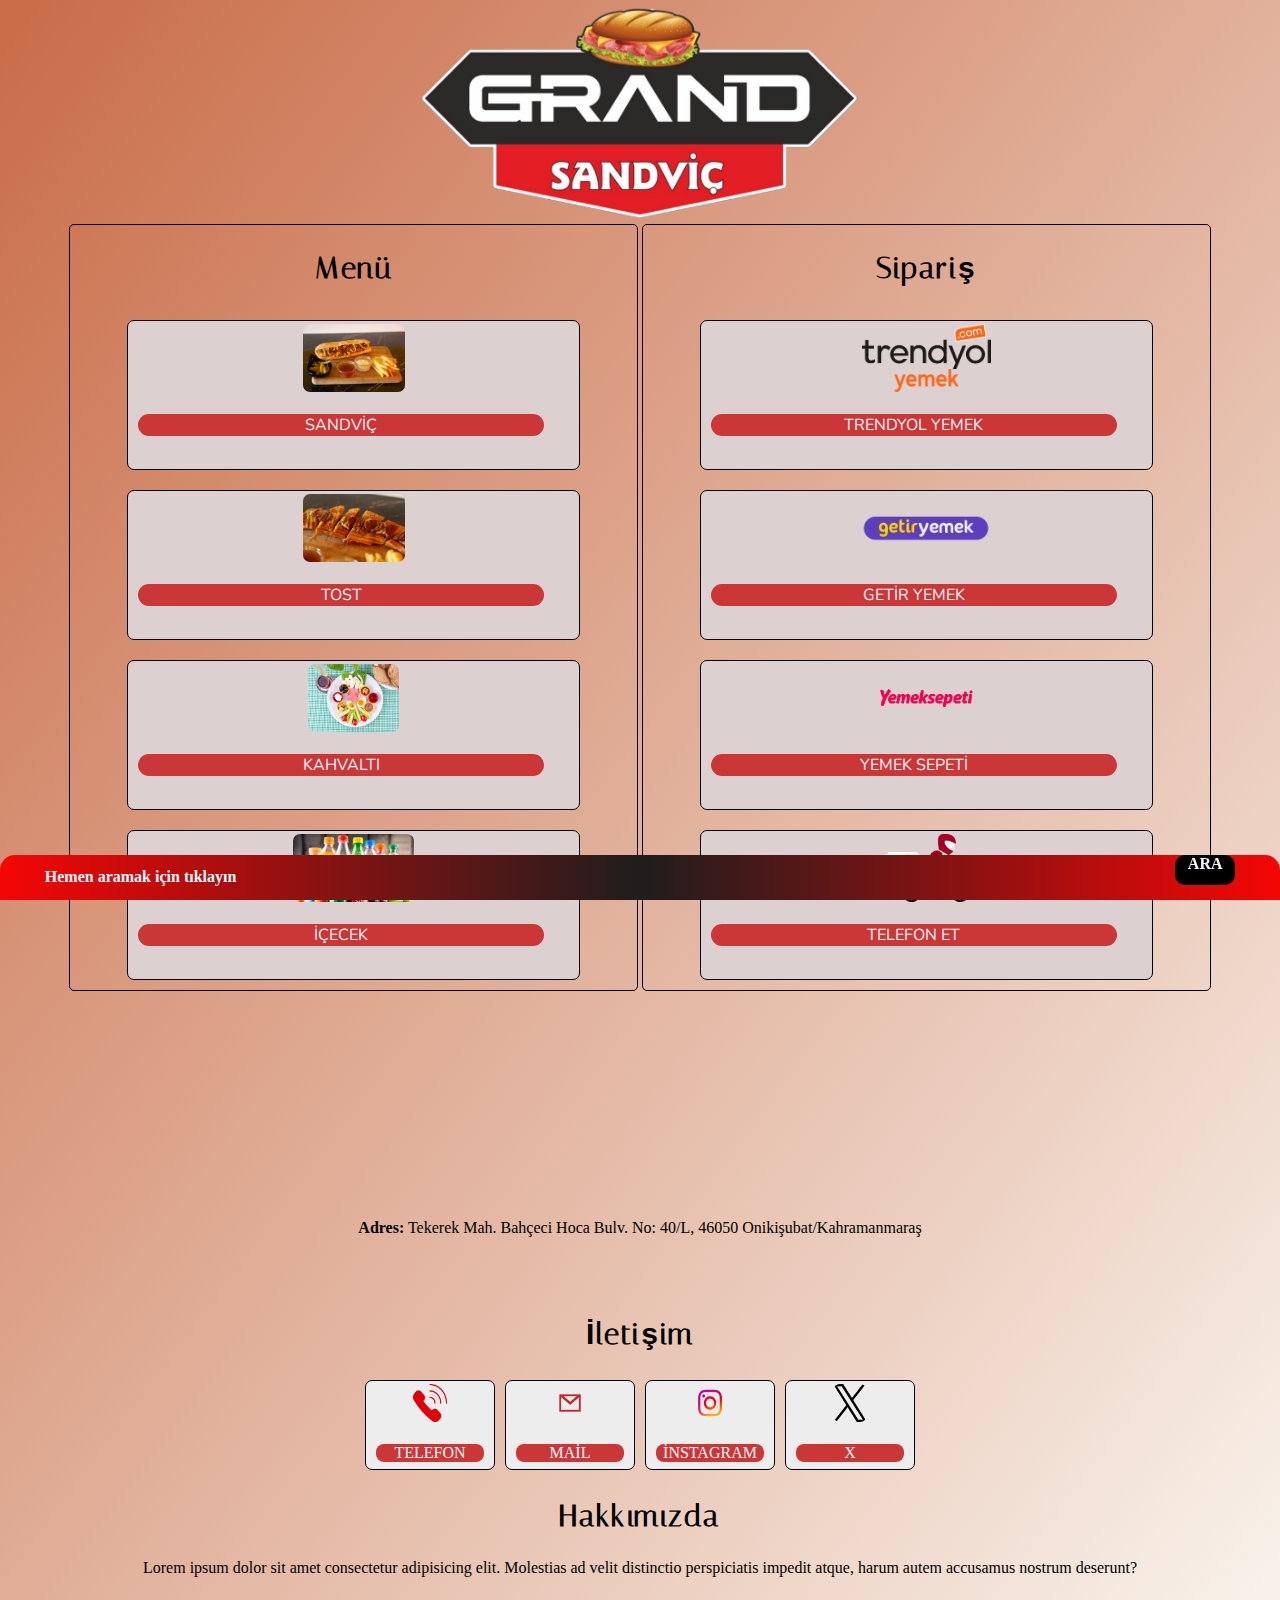
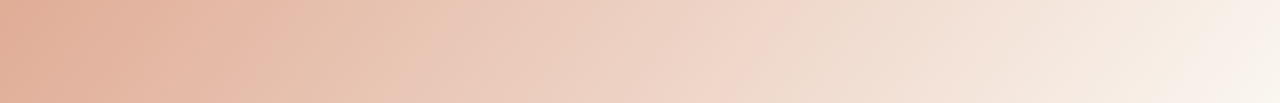
==== commit 996221bf: "Add files via upload" ====
--- a/index.html
+++ b/index.html
@@ -9,7 +9,7 @@
    <link rel="stylesheet" media="screen and (max-width: 600px)" href="mobil.css">
     <meta charset="UTF-8">
     <meta name="viewport" content="width=device-width, initial-scale=1.0">
-     <title>grand</title>
+     <title>grandsandvic</title>
       <style>
     
 
@@ -54,6 +54,7 @@
     color: aliceblue;
     transition: 0.3s;
     background-color:#dcd0d0;
+    
     }
    
    
@@ -62,7 +63,8 @@
     border-radius: 30px;
     margin: 15px 10px;
     font-family: 'Nunito', sans-serif; 
-    width: 80%;
+    width: 90%;
+    
     }
    
    
@@ -149,7 +151,7 @@
 
 
     #hakkimizda{
-        margin-bottom: 7%;
+        margin-bottom: 10%;
     }
 
     #sabit2{
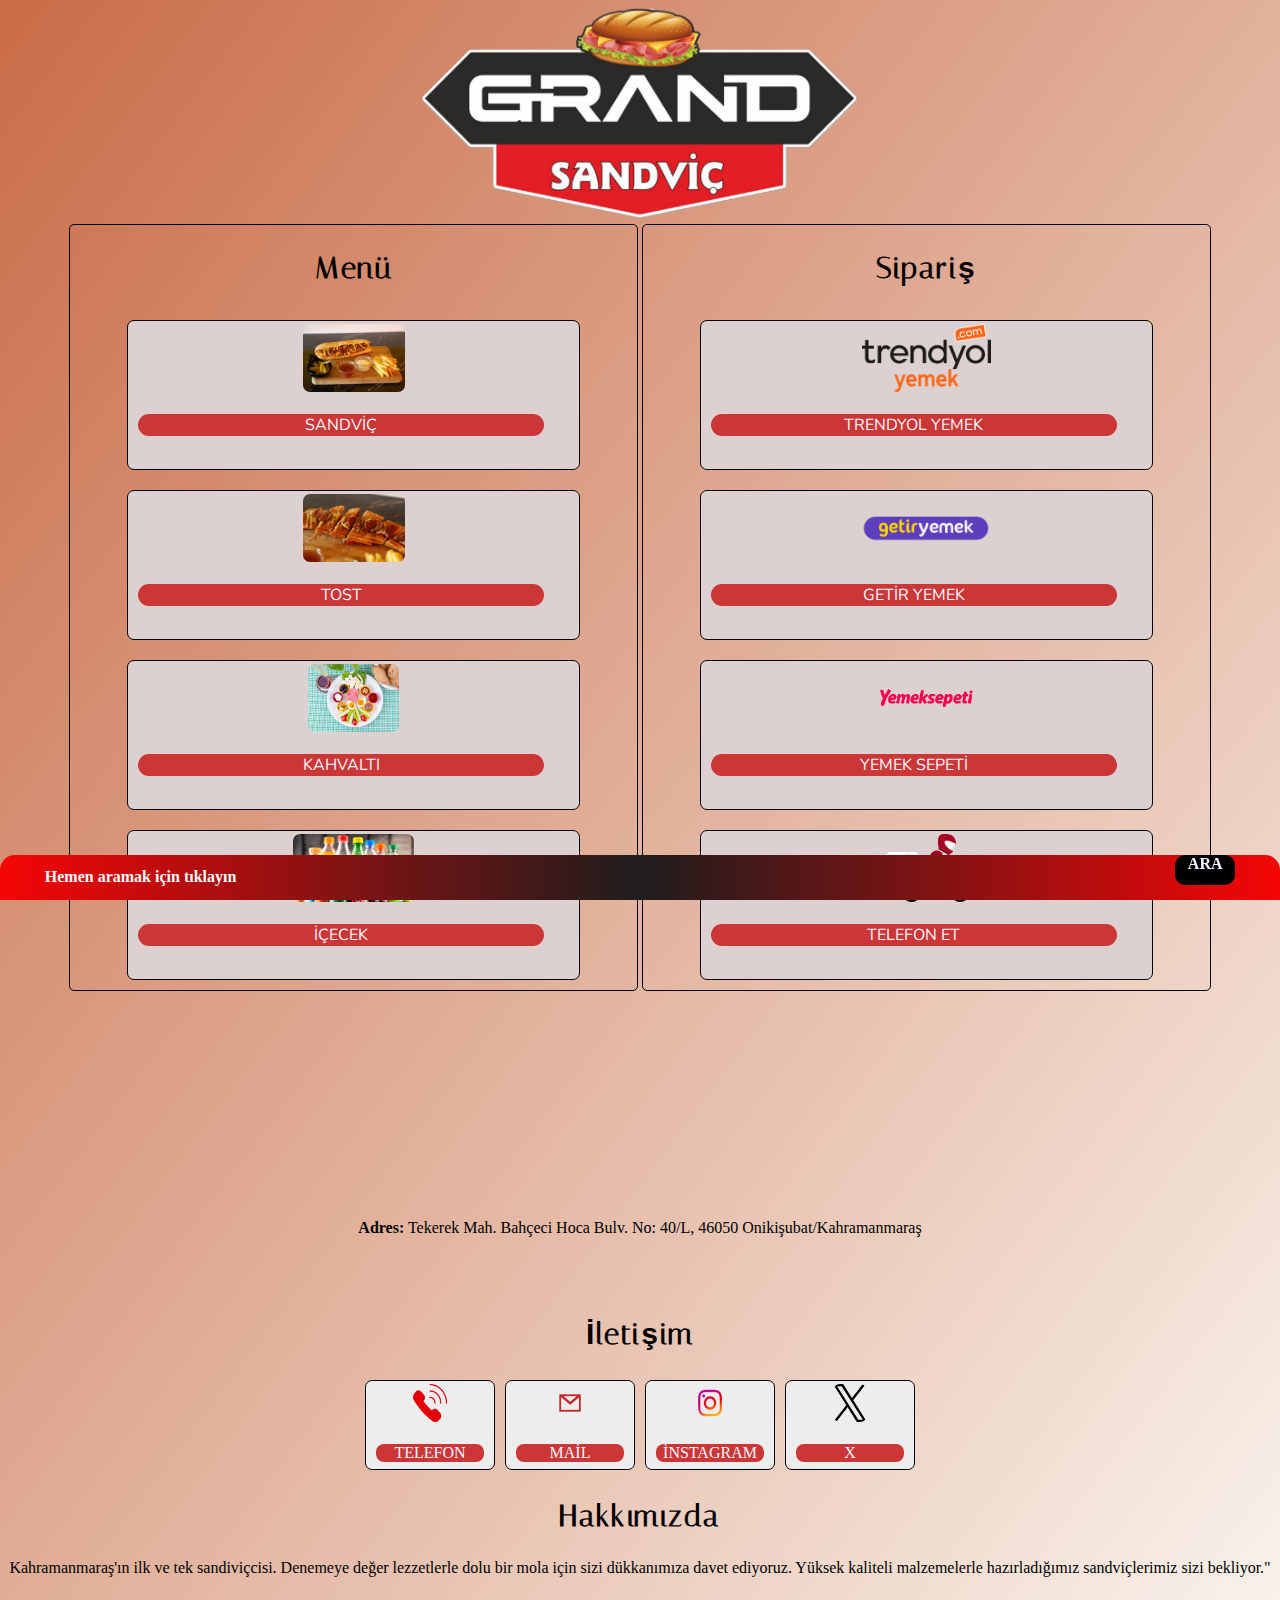
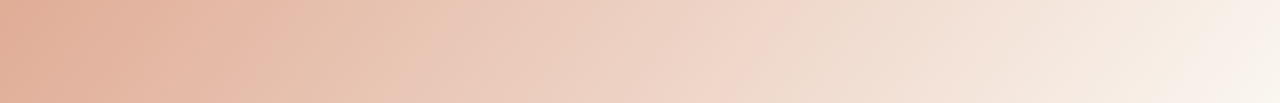
==== commit 42b9b100: "Add files via upload" ====
--- a/index.html
+++ b/index.html
@@ -251,7 +251,7 @@
     <div id="iletişim">
      <h2>İletişim</h2>
       <a href="tel:+905323991146"><img src="Logo-Telefon.png"width="40px" height="40px" alt=""><p>TELEFON</p></a>
-      <a href="mailto:destek@example.com"><img src="email-icon-png-transparent-email-icon-images-pluspng-3.png"width="40px" height="40px" alt=""><p>MAİL</p></a>    
+      <a href="mailto:grandsandviç@gmail.com"><img src="email-icon-png-transparent-email-icon-images-pluspng-3.png"width="40px" height="40px" alt=""><p>MAİL</p></a>    
       <a href="https://www.instagram.com/grandsandvic/" target="_blank"><img src="118541-logo-instagram-png-download-free.png"width="40px" height="40px"><p>İNSTAGRAM</p></a>
       <a href=""><img src="logo-black.png.twimg.1920.png"width="40PX" height="40px" alt=""><p>X</p></a>
     </div>
@@ -259,7 +259,8 @@
 
     <div id="hakkimizda">
      <h2>Hakkımızda</h2>
-      <p>Lorem ipsum dolor sit amet consectetur adipisicing elit. Molestias ad velit distinctio perspiciatis impedit atque, harum autem accusamus nostrum deserunt?</p>
+      <p>Kahramanmaraş'ın ilk ve tek sandiviçcisi. Denemeye değer lezzetlerle dolu bir mola için sizi dükkanımıza davet ediyoruz. Yüksek kaliteli malzemelerle hazırladığımız sandviçlerimiz sizi bekliyor."
+      </p>
     </div>
 
 
